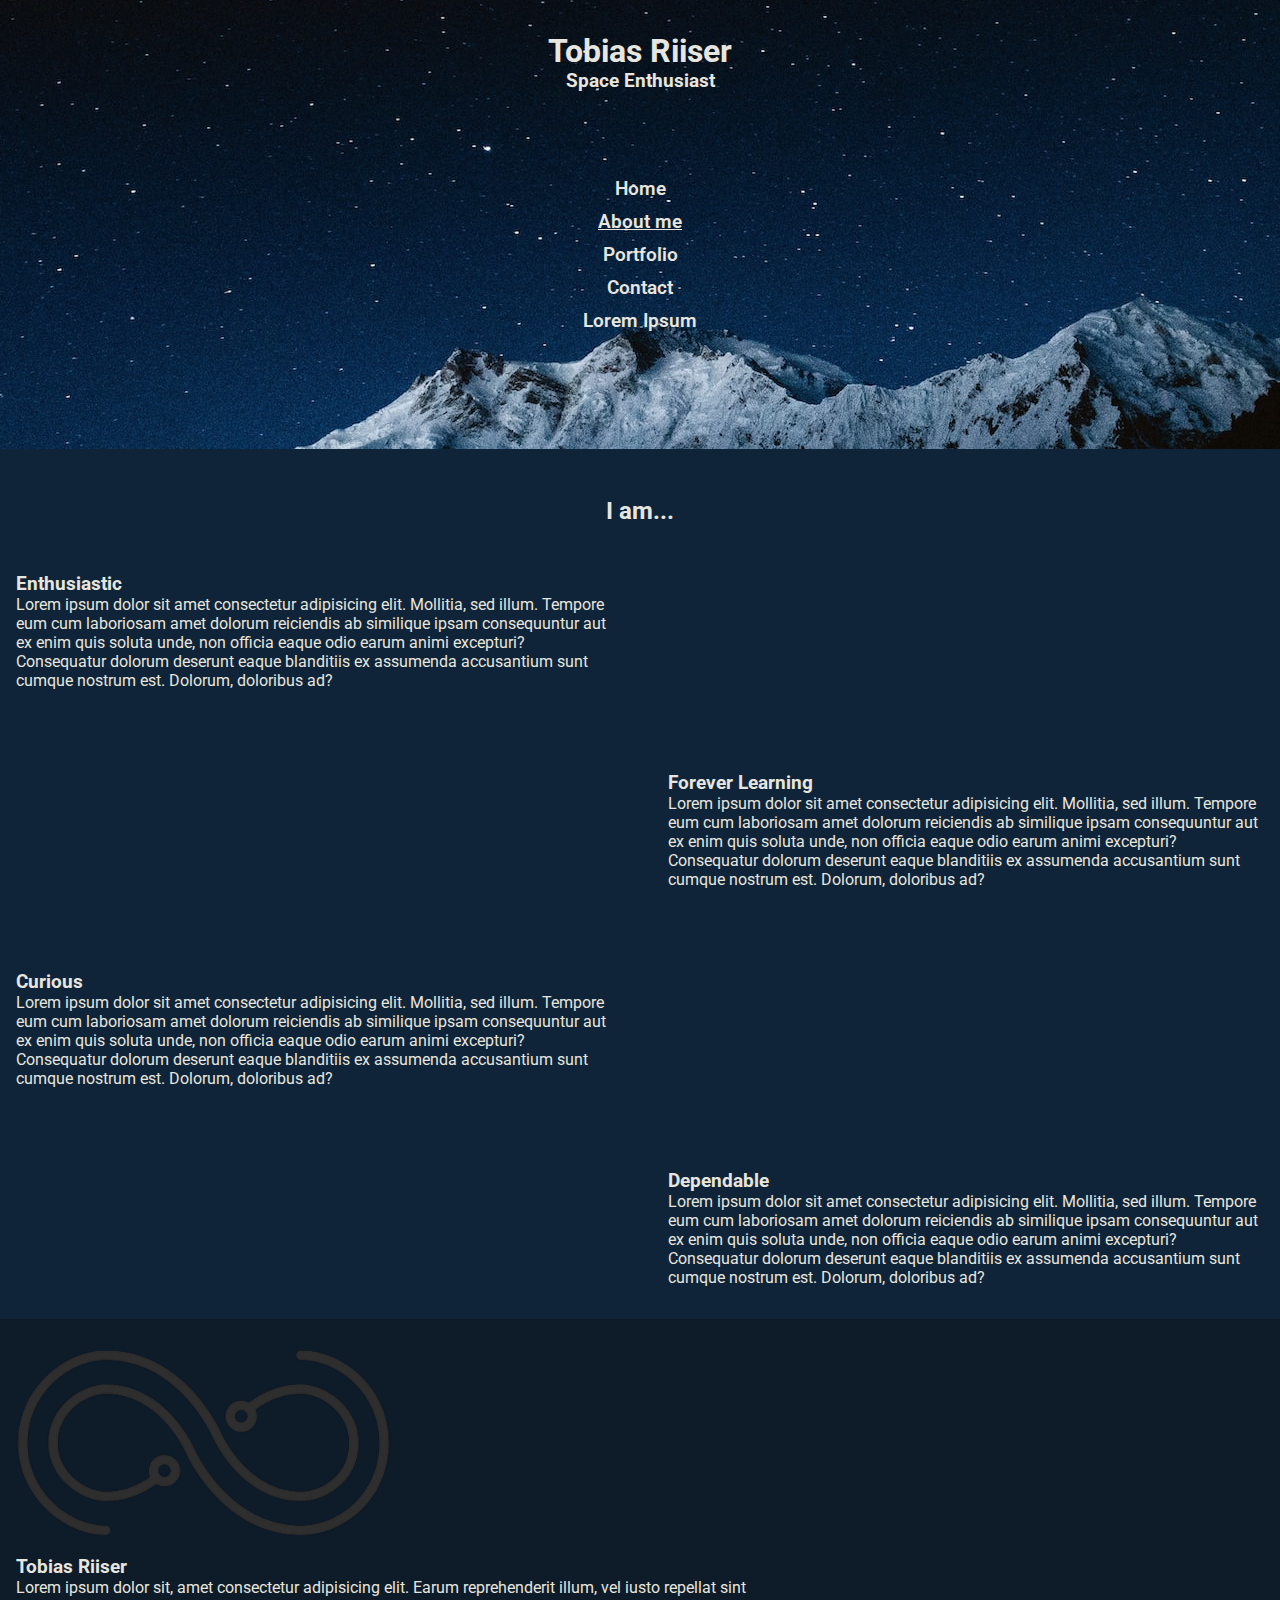
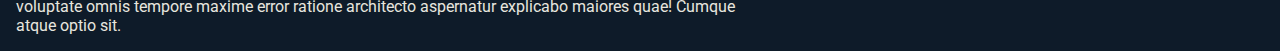
==== pages/about-me.html @ 3360eeb5 "Inital commit with work done from previous repo" ====
<!DOCTYPE html>
<html lang="en">
<head>
    <meta charset="UTF-8">
    <meta http-equiv="X-UA-Compatible" content="IE=edge">
    <meta name="viewport" content="width=device-width, initial-scale=1.0">
    <title>Tobias Riiser</title>
    <link rel="stylesheet" href="../css/main.css">
</head>
<body>
    <header>
        <h1>Tobias Riiser</h1>
        <h3>Space Enthusiast</h3>
        <nav>
            <ul>
                <li><a href="../index.html">Home</a></li>
                <li><a href="#" class="active">About me</a></li>
                <li><a href="./projects.html">Portfolio</a></li>
                <li><a href="./contact.html">Contact</a></li>
                <li><a href="./lorem.html">Lorem Ipsum</a></li>
            </ul>
        </nav>
    </header>
    <main>
        <h2>I am...</h2>
        <div class="traits">
            <article>
                <h3>Enthusiastic</h3>
                <p>
                    Lorem ipsum dolor sit amet consectetur adipisicing elit. Mollitia, sed illum. Tempore eum cum laboriosam amet dolorum reiciendis ab similique ipsam consequuntur aut ex enim quis soluta unde, non officia eaque odio earum animi excepturi? Consequatur dolorum deserunt eaque blanditiis ex assumenda accusantium sunt cumque nostrum est. Dolorum, doloribus ad?
                </p>
            </article>
            <article>
                <h3>Forever Learning</h3>
                <p>
                    Lorem ipsum dolor sit amet consectetur adipisicing elit. Mollitia, sed illum. Tempore eum cum laboriosam amet dolorum reiciendis ab similique ipsam consequuntur aut ex enim quis soluta unde, non officia eaque odio earum animi excepturi? Consequatur dolorum deserunt eaque blanditiis ex assumenda accusantium sunt cumque nostrum est. Dolorum, doloribus ad?
                </p>
            </article>
            <article>
                <h3>Curious</h3>
                <p>
                    Lorem ipsum dolor sit amet consectetur adipisicing elit. Mollitia, sed illum. Tempore eum cum laboriosam amet dolorum reiciendis ab similique ipsam consequuntur aut ex enim quis soluta unde, non officia eaque odio earum animi excepturi? Consequatur dolorum deserunt eaque blanditiis ex assumenda accusantium sunt cumque nostrum est. Dolorum, doloribus ad?
                </p>
            </article>
            <article>
                <h3>Dependable</h3>
                <p>
                    Lorem ipsum dolor sit amet consectetur adipisicing elit. Mollitia, sed illum. Tempore eum cum laboriosam amet dolorum reiciendis ab similique ipsam consequuntur aut ex enim quis soluta unde, non officia eaque odio earum animi excepturi? Consequatur dolorum deserunt eaque blanditiis ex assumenda accusantium sunt cumque nostrum est. Dolorum, doloribus ad?
                </p>
            </article>
        </div>
    </main>
    <footer>

            <img src="../images/logo.png" alt="Logo">
            <h3>Tobias Riiser</h3>
            <p>
                Lorem ipsum dolor sit, amet consectetur adipisicing elit. Earum reprehenderit illum, vel iusto repellat sint voluptate omnis tempore maxime error ratione architecto aspernatur explicabo maiores quae! Cumque atque optio sit.
            </p>

    </footer>
</body>
</html>
---- css/main.css ----
@import url('https://fonts.googleapis.com/css2?family=Roboto&display=swap');

/* Enkel CSS-reset */
html {
    box-sizing: border-box;
}

*,
*:before,
*:after {
    box-sizing: inherit;
}

body,
h1,
h2,
h3,
h4,
h5,
h6,
p,
ul {
    margin: 0;
    padding: 0;
}

/* Variables */
:root {
    --calm-white: #E7E5DF;
    --main-color: #0f2438;
    --footer-color: #0e1b29;

}
* {
    font-family: 'Roboto', sans-serif;
}

/* Header + Nav */
header {
    color: var(--calm-white);
    padding: 2rem;
    height: fit-content;
    text-align: center;
    background: url(../images/header-banner.jpg);
    background-position: center;
}

nav {
    margin: 5rem auto;
}

nav ul {
    list-style: none;
    display: flex;
    flex-direction: column;
}

nav ul li {
    margin: 5px auto;
}

nav a {
    color: var(--calm-white);
    text-decoration: none;
    font-size: 1.2rem;
    font-weight: 600;
    padding: 10px;
}
.active {
    text-decoration: underline;
}
/* About me Main */
main {
    background-color: var(--main-color);
    color: var(--calm-white);
    padding: 1rem;
}

main h2 {
    max-width: fit-content;
    margin: 2rem auto;

}

main article {
    margin: 1rem auto;
}
/* Footer */
footer {
    background-color: var(--footer-color);
    color: var(--calm-white);
    padding: 1rem;
}
footer img {
    width: 70%;
    margin: 1rem auto;
}
@media screen and (min-width: 600px) {
    /* About me main */
    .traits {
        display: grid;
        grid-template:
        "trait-1 ." 1fr 
        ".trait-2 " 1fr 
        "trait-3 ." 1fr
        ".trait-4 " 1fr;
        gap: 50px;
    }
    main article:nth-child(1) {
        grid-area: trait-1;
    }
    main article:nth-child(2) {
        grid-area: trait-2;
    }
    main article:nth-child(3) {
        grid-area: trait-3;
    }
    main article:nth-child(4) {
        grid-area: trait-4;
    }
    /* Footer */
    footer img {
        width: 30%;
    }
    footer p {
        width: 60%;
    }
}
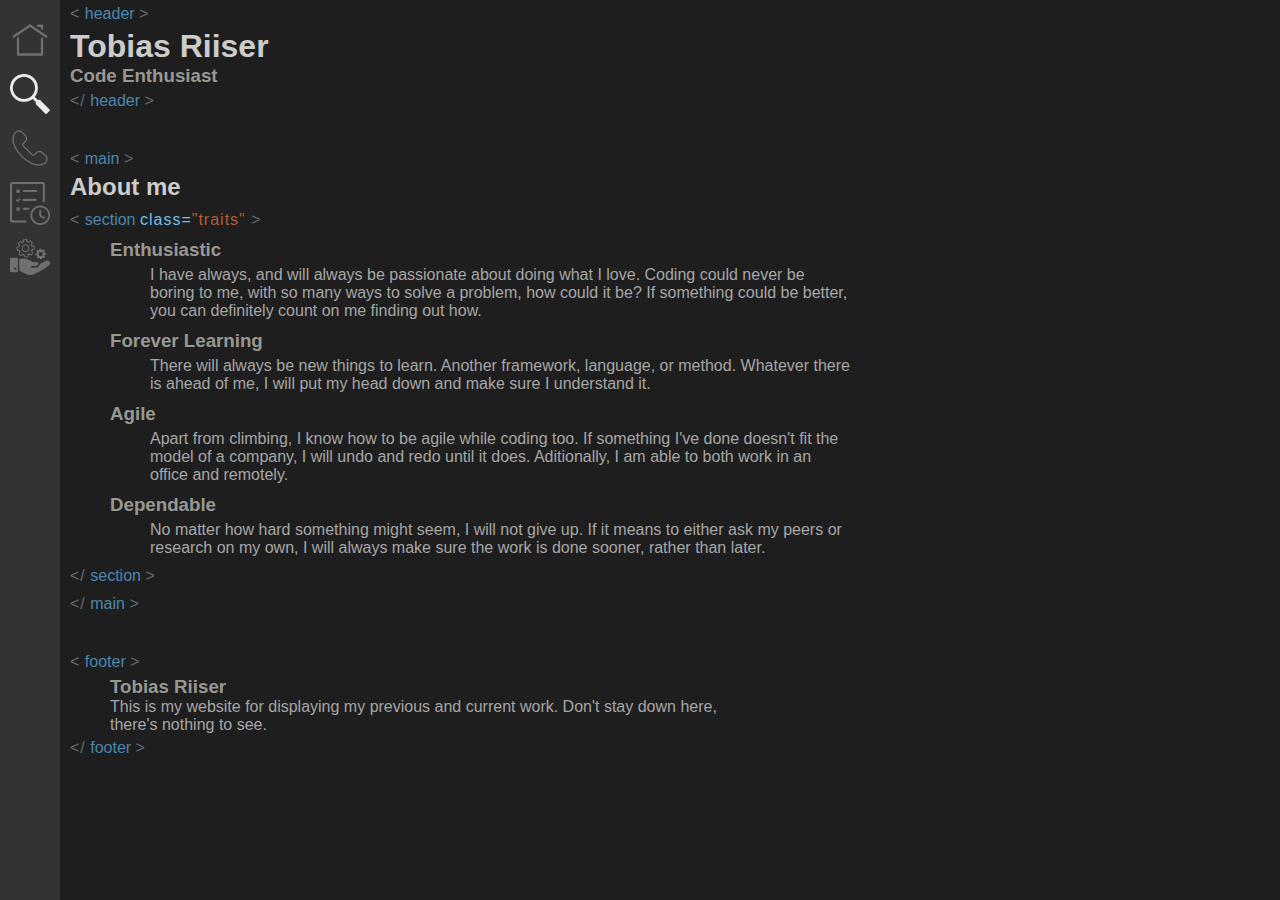
==== commit 89435506: "Add files via upload" ====
--- a/pages/about-me.html
+++ b/pages/about-me.html
@@ -1,63 +1,137 @@
 <!DOCTYPE html>
 <html lang="en">
+
 <head>
     <meta charset="UTF-8">
     <meta http-equiv="X-UA-Compatible" content="IE=edge">
     <meta name="viewport" content="width=device-width, initial-scale=1.0">
     <title>Tobias Riiser</title>
-    <link rel="stylesheet" href="../css/main.css">
+    <!-- <link rel="stylesheet" href="../css/main.css"> -->
+    <link rel="stylesheet" href="../css/style.css">
+    <link rel="icon" href="../images/logo.png">
 </head>
+
 <body>
-    <header>
-        <h1>Tobias Riiser</h1>
-        <h3>Space Enthusiast</h3>
-        <nav>
-            <ul>
-                <li><a href="../index.html">Home</a></li>
-                <li><a href="#" class="active">About me</a></li>
-                <li><a href="./projects.html">Portfolio</a></li>
-                <li><a href="./contact.html">Contact</a></li>
-                <li><a href="./lorem.html">Lorem Ipsum</a></li>
-            </ul>
-        </nav>
-    </header>
-    <main>
-        <h2>I am...</h2>
-        <div class="traits">
-            <article>
-                <h3>Enthusiastic</h3>
-                <p>
-                    Lorem ipsum dolor sit amet consectetur adipisicing elit. Mollitia, sed illum. Tempore eum cum laboriosam amet dolorum reiciendis ab similique ipsam consequuntur aut ex enim quis soluta unde, non officia eaque odio earum animi excepturi? Consequatur dolorum deserunt eaque blanditiis ex assumenda accusantium sunt cumque nostrum est. Dolorum, doloribus ad?
-                </p>
-            </article>
-            <article>
-                <h3>Forever Learning</h3>
-                <p>
-                    Lorem ipsum dolor sit amet consectetur adipisicing elit. Mollitia, sed illum. Tempore eum cum laboriosam amet dolorum reiciendis ab similique ipsam consequuntur aut ex enim quis soluta unde, non officia eaque odio earum animi excepturi? Consequatur dolorum deserunt eaque blanditiis ex assumenda accusantium sunt cumque nostrum est. Dolorum, doloribus ad?
-                </p>
-            </article>
-            <article>
-                <h3>Curious</h3>
-                <p>
-                    Lorem ipsum dolor sit amet consectetur adipisicing elit. Mollitia, sed illum. Tempore eum cum laboriosam amet dolorum reiciendis ab similique ipsam consequuntur aut ex enim quis soluta unde, non officia eaque odio earum animi excepturi? Consequatur dolorum deserunt eaque blanditiis ex assumenda accusantium sunt cumque nostrum est. Dolorum, doloribus ad?
-                </p>
-            </article>
-            <article>
-                <h3>Dependable</h3>
-                <p>
-                    Lorem ipsum dolor sit amet consectetur adipisicing elit. Mollitia, sed illum. Tempore eum cum laboriosam amet dolorum reiciendis ab similique ipsam consequuntur aut ex enim quis soluta unde, non officia eaque odio earum animi excepturi? Consequatur dolorum deserunt eaque blanditiis ex assumenda accusantium sunt cumque nostrum est. Dolorum, doloribus ad?
-                </p>
-            </article>
+    <!-- Idea for design, make the website look like vscode, with a navbar on the left like the explorer, headers and paragraphs have displayed tags, etc -->
+    <nav>
+        <ul>
+            <li class="links" id="cell-1"><a href="../index.html" title="Home" ><img src="../images/home-icon.png" alt=""></a></li>
+            <li class="links" id="cell-1"><a href="#" title="About me"><img  class="active" src="../images/about-me-icon.png" alt=""></a></li>
+            <li class="links" id="cell-2"><a href="./contact.html" title="Contact me"><img  src="../images/contact-icon.png" alt=""></a></li>
+            <li class="links" id="cell-3"><a href="./projects.html" title="My projects"><img  src="../images/projects-icon.png" alt=""></a></li>
+            <li class="links" id="cell-4"><a href="./services.html" title="My services"><img  src="../images/services-icon.png" alt=""></a></li>
+        </ul>
+    </nav>
+    <div class="main">
+
+        <!-- Header -->
+
+        <header>
+            <div class="tag">
+                <span>&lt;</span>
+                header
+                <span>&gt;</span>
+            </div>
+
+            <h1>Tobias Riiser</h1>
+            <h3>Code Enthusiast</h3>
+
+            <div class="tag">
+                <span>&lt;/</span>
+                header
+                <span>&gt;</span>
+            </div>
+        </header>
+
+
+        <!-- Main -->
+        <main>
+
+            <div class="tag">
+                <span>&lt;</span>
+                main
+                <span>&gt;</span>
+            </div>
+
+            <h2>About me</h2>
+            <section class="traits">
+
+                <div class="tag">
+                    <span>&lt;</span>
+                    section
+                    <span><span class="attribute">class=<span class="attributeValue">"traits"</span></span> &gt;</span>
+                </div>
+
+                <article>
+                    <h3>Enthusiastic</h3>
+                    <p>
+                        I have always, and will always be passionate about doing what I love. Coding could never be
+                        boring to me, with so many ways to solve a problem, how could it be? If something could be
+                        better, you can definitely count on me finding out how.
+                    </p>
+                </article>
+                <article>
+                    <h3>Forever Learning</h3>
+                    <p>
+                        There will always be new things to learn. Another framework, language, or method. Whatever there
+                        is ahead of me, I will put my head down and make sure I understand it.
+                    </p>
+                </article>
+                <article>
+                    <h3>Agile</h3>
+                    <p>
+                        Apart from climbing, I know how to be agile while coding too. If something I've done doesn't fit
+                        the model of a company, I will undo and redo until it does. Aditionally, I am able to both work
+                        in an office and remotely.
+                    </p>
+                </article>
+                <article>
+                    <h3>Dependable</h3>
+                    <p>
+                        No matter how hard something might seem, I will not give up. If it means to either ask my peers
+                        or research on my own, I will always make sure the work is done sooner, rather than later.
+                    </p>
+                </article>
+
+                <div class="tag">
+                    <span>&lt;/</span>
+                    section
+                    <span>&gt;</span>
+                </div>
+
+            </section>
+
+            <div class="tag">
+                <span>&lt;/</span>
+                main
+                <span>&gt;</span>
+            </div>
+
+        </main>
+
+        <!-- Footer -->
+
+        <div class="tag">
+            <span>&lt;</span>
+            footer
+            <span>&gt;</span>
         </div>
-    </main>
-    <footer>
+        <footer>
 
-            <img src="../images/logo.png" alt="Logo">
+
             <h3>Tobias Riiser</h3>
             <p>
-                Lorem ipsum dolor sit, amet consectetur adipisicing elit. Earum reprehenderit illum, vel iusto repellat sint voluptate omnis tempore maxime error ratione architecto aspernatur explicabo maiores quae! Cumque atque optio sit.
+                This is my website for displaying my previous and current work. Don't stay down here, there's nothing to
+                see.
             </p>
 
-    </footer>
+        </footer>
+        <div class="tag">
+            <span>&lt;/</span>
+            footer
+            <span>&gt;</span>
+        </div>
+    </div>
 </body>
+
 </html>--- a/css/style.css
+++ b/css/style.css
@@ -0,0 +1,216 @@
+@import url('https://fonts.cdnfonts.com/css/cascadia-code');
+* {
+    margin: 0;
+    padding: 0;
+    font-family: 'Cascadia Code', sans-serif;
+
+}
+/* Variables */
+:root {
+    --header: #cccccc;
+    --text: #a6a6a6;
+    --tag-color: #4b87ae;
+    --span: #606d77;
+    --attribute: #70beef;
+    --attribute-value: #b45d34;
+
+}
+body {
+    background-color: #1e1e1e;
+}
+/* Tags */
+.tag {
+    color: var(--tag-color);
+    margin: 5px 0;
+}
+span {
+    color: var(--span);
+    letter-spacing: 1px;
+}
+.attribute {
+    color: var(--attribute);
+}
+.attributeValue {
+    color: var(--attribute-value);
+}
+/* Headings */
+h1, h2{
+    color: var(--header);
+}
+h3, h4 {
+    color: #989893;
+}
+/* Navbar */
+.active {
+    opacity: .9;
+}
+nav {
+    position: fixed;
+    top: 0;
+    left: 0;
+    width: 40px;
+    height: 100vh;
+    padding: 10px;
+    background-color: #333333;
+}
+nav ul {
+    list-style: none;
+}
+nav ul li {
+    margin: 10px auto;
+}
+nav ul li a img {
+    width: 100%;
+    opacity: .3;
+}
+nav ul li a img:hover {
+    opacity: .9;
+}
+/* Make sure everything is visible */
+.main {
+    margin-left: 70px;
+}
+/* Index page */
+.home {
+    height: 70vh;
+    display: grid;
+    place-items: center;
+    grid-template-columns: minmax(auto, 60vw);
+}
+/* Mains*/
+main {
+    margin: 40px 0;
+}
+p {
+    color: var(--text);
+    width: 90%;
+}
+/* About me */
+.traits {
+    margin: 10px 0;
+}
+.traits>article {
+    margin: 10px 0 10px 10px;
+}
+/* Contact me */
+.contacts {
+    display: flex;
+    flex-flow: row wrap;
+}
+.contacts>article {
+    width: 40%;
+    margin: 5px;
+}
+.contacts img {
+    width: 80%;
+}
+/* Projects */
+.projects {
+    margin: 10px 0;
+}
+.projects>article {
+    margin: 10px 0 10px 10px;
+}
+/* Modal for projects */
+/* Modal */
+.modal {
+    display: none;
+    width: 100vw;
+    height: 100vh;
+    position: fixed;
+    z-index: 1;
+    top: 0;
+    left: 0;
+    background-color: #00000055;
+    padding: 0;
+}
+
+.displayModal {
+    display: grid;
+    place-items: center;
+}
+
+.modal-content {
+    margin: 0 auto;
+    width: 90%;
+    min-height: 90%;
+    background-color: #1e1e1e;
+    z-index: 2;
+    color: #000000;
+    padding: 5px;
+    text-align: center;
+}
+
+.modal-content h3 {
+    margin: 20px auto 10px 0;
+}
+#projectTitle {
+    font-size: 2rem;
+}
+.modal-content img {
+    width: 150px;
+}
+
+.modal-content p {
+    width: fit-content;
+    margin: auto;
+}
+#closeModal {
+    float: right;
+    font-size: 2rem;
+    font-weight: bold;
+    
+}
+#closeModal:hover,
+#closeModal:focus {
+  cursor: pointer;
+  color: #dddddd;
+}
+
+/* Footer */
+footer {
+    margin: 0 0 0 10px;
+}
+
+/* Media Queries */
+@media screen and (min-width:600px) {
+    /* About me */
+    .traits>article, .projects>article, footer {
+        margin: 10px 0 10px 40px;
+    }
+    .traits>article>p, .projects>article>p, .services>article>p, footer {
+        margin: 5px 0 0 40px;
+    }
+    /* Contact me */
+    .contacts>article {
+        width: 20%;
+    }
+    .contacts img {
+        width: 90%;
+    }
+    .modal-content img {
+        width: 400px;
+    }
+    #closeModal {
+        margin: 15px;   
+    }
+}
+@media screen and (min-width: 1000px) {
+    /* About me */
+    .traits>article>p, .projects>article>p, .services>article>p, footer {
+        width: 60%;
+    }
+    /* Contact me */
+    .contacts img {
+        width: 60%;
+    }
+    .modal-content img {
+        width: 70%;
+    }
+    #projectDiv {
+        margin-top: 50px;
+        display: grid;
+        grid-template: 1fr / repeat(2, 1fr);
+        place-items: center;
+    }
+}